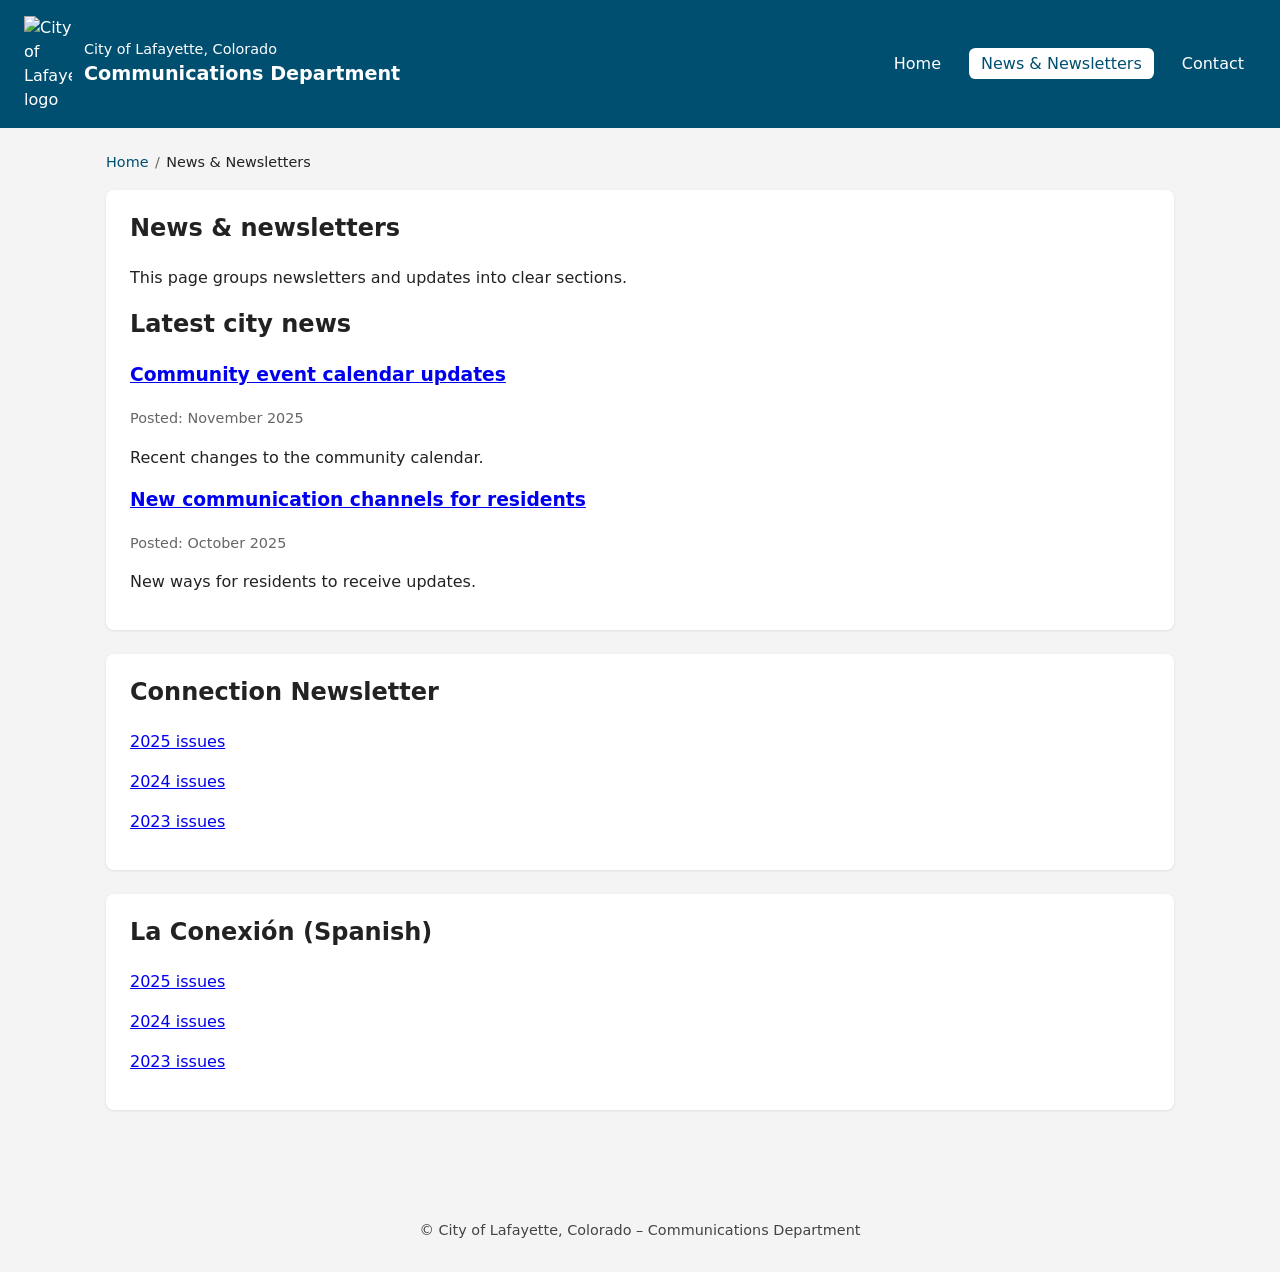
==== news.html @ c4685583 "Add files via upload" ====
<!DOCTYPE html>
<html lang="en">
<head>
  <meta charset="utf-8">
  <title>News &amp; Newsletters – Lafayette Communications Department</title>
  <meta name="viewport" content="width=device-width, initial-scale=1">
  <link rel="stylesheet" href="style.css">
</head>
<body>
  <a class="skip-link" href="#main">Skip to main content</a>

  <header class="site-header">
    <div class="brand">
      <img src="logo.png" alt="City of Lafayette logo" class="logo">
      <div>
        <p class="city-name">City of Lafayette, Colorado</p>
        <p class="dept-name">Communications Department</p>
      </div>
    </div>

    <nav class="main-nav" aria-label="Main navigation">
      <ul>
        <li><a href="index.html">Home</a></li>
        <li><a href="news.html" aria-current="page">News &amp; Newsletters</a></li>
        <li><a href="index.html#contact">Contact</a></li>
      </ul>
    </nav>
  </header>

  <main id="main" class="layout single-column">
    <div class="main-column">
      <nav aria-label="Breadcrumb" class="breadcrumb">
        <ol>
          <li><a href="index.html">Home</a></li>
          <li aria-current="page">News &amp; Newsletters</li>
        </ol>
      </nav>

      <section aria-labelledby="news-heading" class="card">
        <h1 id="news-heading">News &amp; newsletters</h1>
        <p>This page groups newsletters and updates into clear sections.</p>

        <h2>Latest city news</h2>
        <ul class="news-list">
          <li>
            <h3><a href="#">Community event calendar updates</a></h3>
            <p class="news-meta">Posted: November 2025</p>
            <p>Recent changes to the community calendar.</p>
          </li>
          <li>
            <h3><a href="#">New communication channels for residents</a></h3>
            <p class="news-meta">Posted: October 2025</p>
            <p>New ways for residents to receive updates.</p>
          </li>
        </ul>
      </section>

      <section id="english" class="card">
        <h2>Connection Newsletter</h2>
        <ul class="newsletter-list">
          <li><a href="#">2025 issues</a></li>
          <li><a href="#">2024 issues</a></li>
          <li><a href="#">2023 issues</a></li>
        </ul>
      </section>

      <section id="spanish" class="card">
        <h2>La Conexión (Spanish)</h2>
        <ul class="newsletter-list">
          <li><a href="#">2025 issues</a></li>
          <li><a href="#">2024 issues</a></li>
          <li><a href="#">2023 issues</a></li>
        </ul>
      </section>
    </div>
  </main>

  <footer class="site-footer">
    <p>&copy; City of Lafayette, Colorado – Communications Department</p>
  </footer>
</body>
</html>
---- style.css ----
*,
*::before,
*::after {
  box-sizing: border-box;
}

html {
  scroll-behavior: smooth;
}

body {
  margin: 0;
  font-family: system-ui, -apple-system, BlinkMacSystemFont, "Segoe UI", sans-serif;
  line-height: 1.5;
  color: #222;
  background-color: #f4f4f4;
}

.skip-link {
  position: absolute;
  left: -999px;
  top: 0;
  background: #004f71;
  color: #fff;
  padding: 0.5rem 1rem;
  z-index: 1000;
}

.skip-link:focus {
  left: 0.5rem;
  top: 0.5rem;
}

.site-header {
  background-color: #004f71;
  color: #ffffff;
  padding: 1rem 1.5rem;
  display: flex;
  flex-wrap: wrap;
  align-items: center;
  justify-content: space-between;
}

.brand {
  display: flex;
  align-items: center;
  gap: 0.75rem;
}

.logo {
  width: 48px;
  height: auto;
}

.city-name {
  margin: 0;
  font-size: 0.9rem;
}

.dept-name {
  margin: 0;
  font-size: 1.2rem;
  font-weight: 600;
}

.main-nav ul {
  list-style: none;
  display: flex;
  gap: 1rem;
  padding: 0;
  margin: 0;
}

.main-nav a {
  color: #ffffff;
  text-decoration: none;
  padding: 0.35rem 0.75rem;
  border-radius: 0.4rem;
}

.main-nav a:hover,
.main-nav a:focus-visible {
  background-color: #02608a;
}

.main-nav a[aria-current="page"] {
  background-color: #ffffff;
  color: #004f71;
}

.hero-img {
  width: 100%;
  height: auto;
  display: block;
}

.layout {
  max-width: 1100px;
  margin: 1.5rem auto;
  display: flex;
  gap: 1.5rem;
  padding: 0 1rem 2rem;
}

.layout.single-column {
  display: block;
}

.main-column {
  flex: 2;
  min-width: 0;
}

.sidebar {
  flex: 1;
  min-width: 0;
}

.card {
  background-color: #ffffff;
  padding: 1.25rem 1.5rem;
  margin-bottom: 1.5rem;
  border-radius: 0.5rem;
  box-shadow: 0 1px 3px rgba(0, 0, 0, 0.08);
}

.card h1,
.card h2,
.card h3 {
  margin-top: 0;
}

.tagline {
  margin-top: 0.2rem;
  font-size: 1rem;
  color: #444;
}

.alerts {
  border-left: 4px solid #c75b12;
}

.alerts ul {
  padding-left: 1.25rem;
}

.contact .field {
  margin-bottom: 1rem;
}

.contact label {
  display: block;
  margin-bottom: 0.25rem;
  font-weight: 500;
}

.contact input,
.contact select,
.contact textarea {
  width: 100%;
  padding: 0.5rem;
  border-radius: 0.4rem;
  border: 1px solid #ccc;
  font: inherit;
}

.contact input:focus-visible,
.contact select:focus-visible,
.contact textarea:focus-visible {
  outline: 3px solid #ffbf47;
  outline-offset: 2px;
  border-color: #004f71;
}

.contact button {
  padding: 0.6rem 1.2rem;
  border-radius: 0.4rem;
  border: none;
  background-color: #004f71;
  color: #ffffff;
  font-weight: 600;
  cursor: pointer;
}

.contact button:hover,
.contact button:focus-visible {
  background-color: #02608a;
}

.sidebar .card ul {
  padding-left: 1.25rem;
}

.sidebar .card li {
  margin-bottom: 0.25rem;
}

.translate-button {
  padding: 0.6rem 1.2rem;
  border-radius: 0.4rem;
  border: none;
  background-color: #004f71;
  color: #ffffff;
  font-weight: 600;
  cursor: pointer;
}

.translate-button:hover,
.translate-button:focus-visible {
  background-color: #02608a;
  outline: 3px solid #ffbf47;
  outline-offset: 2px;
}

.breadcrumb {
  font-size: 0.9rem;
  margin-bottom: 1rem;
}

.breadcrumb ol {
  list-style: none;
  padding: 0;
  margin: 0;
  display: flex;
  gap: 0.4rem;
}

.breadcrumb li::after {
  content: "/";
  margin-left: 0.4rem;
  color: #666;
}

.breadcrumb li:last-child::after {
  content: "";
}

.breadcrumb a {
  text-decoration: none;
  color: #004f71;
}

.breadcrumb a:hover,
.breadcrumb a:focus-visible {
  text-decoration: underline;
}

.news-list,
.newsletter-list {
  list-style: none;
  padding-left: 0;
}

.news-list li,
.newsletter-list li {
  margin-bottom: 1rem;
}

.news-meta {
  margin: 0.1rem 0 0.4rem;
  font-size: 0.9rem;
  color: #666;
}

.site-footer {
  text-align: center;
  padding: 1rem;
  font-size: 0.9rem;
  color: #444;
}

@media (max-width: 800px) {
  .layout {
    flex-direction: column;
  }
}
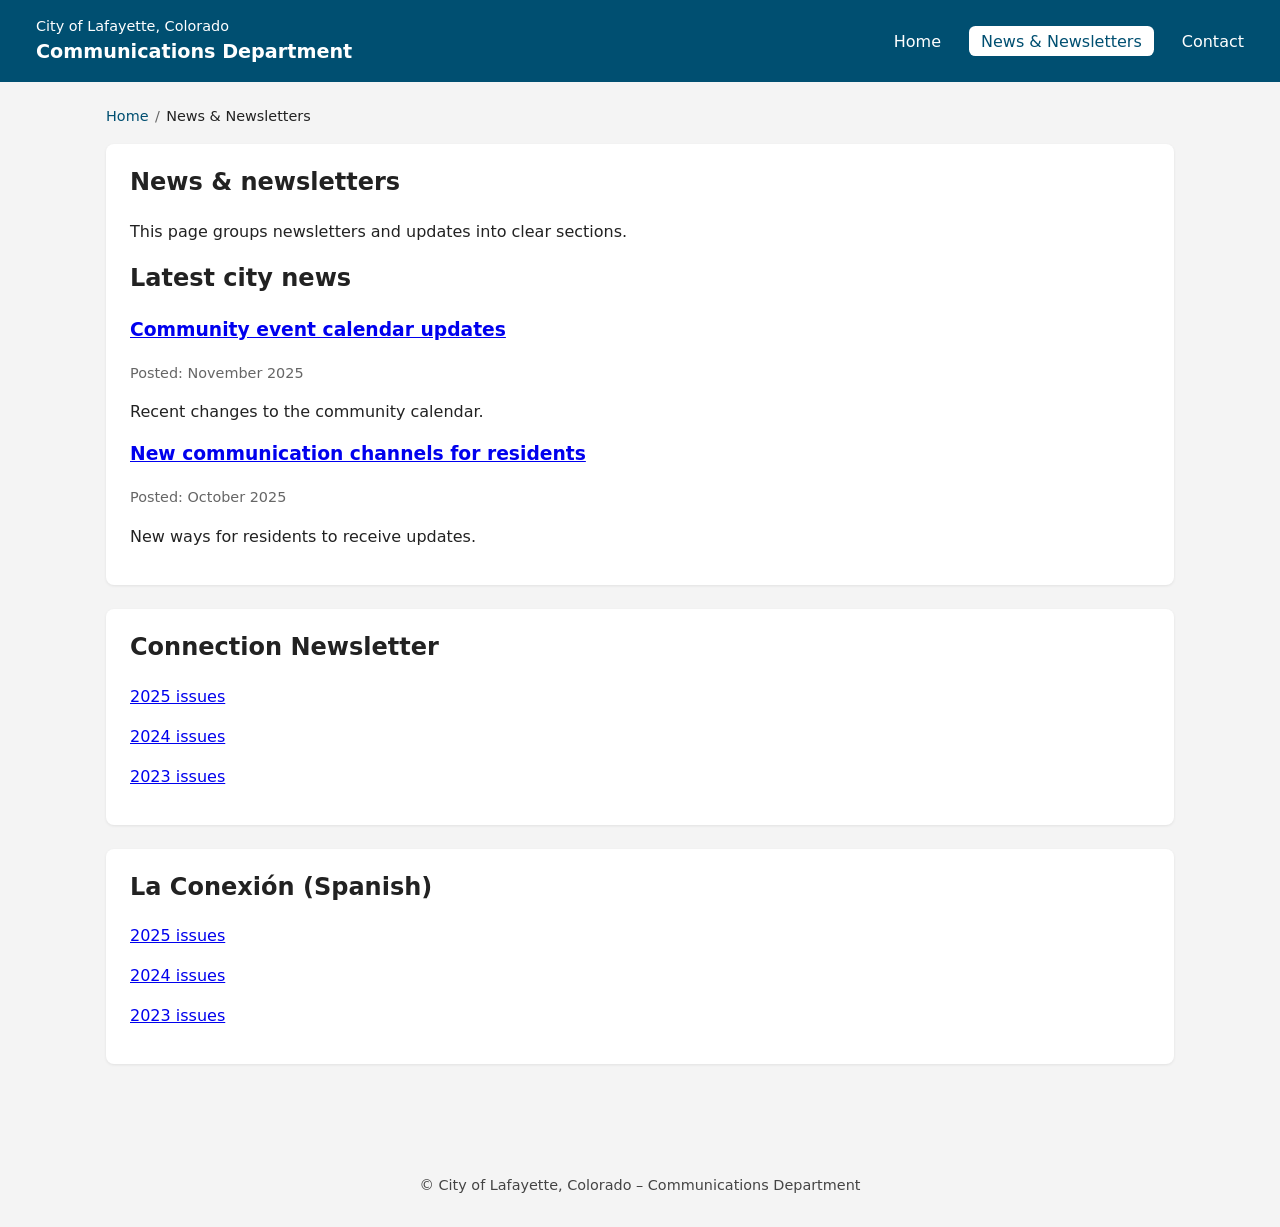
==== commit 89772457: "Update news.html" ====
--- a/news.html
+++ b/news.html
@@ -11,8 +11,8 @@
 
   <header class="site-header">
     <div class="brand">
-      <img src="logo.png" alt="City of Lafayette logo" class="logo">
-      <div>
+      <div class="brand-mark" aria-hidden="true"></div>
+      <div class="brand-text">
         <p class="city-name">City of Lafayette, Colorado</p>
         <p class="dept-name">Communications Department</p>
       </div>
